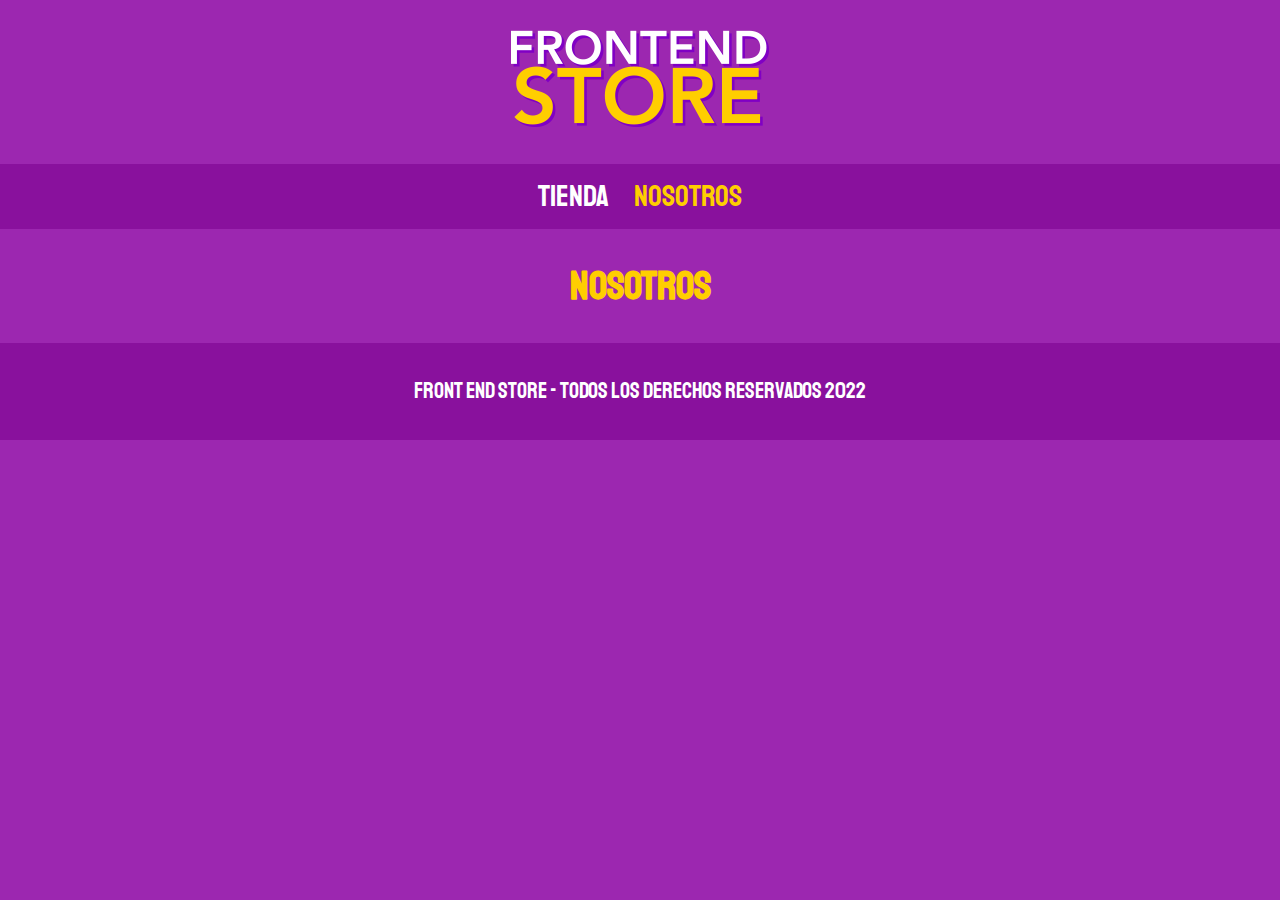
==== nosotros.html @ f925e4d1 "commit" ====
<!DOCTYPE html>
<html lang="en">

<head>
    <meta charset="UTF-8">
    <meta http-equiv="X-UA-Compatible" content="IE=edge">
    <meta name="viewport" content="width=device-width, initial-scale=1.0">
    <title>store</title>
    <link rel="stylesheet" href="css/normalize.css">
    <link rel="preconnect" href="https://fonts.gstatic.com">
    <link href="https://fonts.googleapis.com/css2?family=Staatliches&display=swap" rel="stylesheet">
    <link rel="stylesheet" href="css/styles.css">
</head>

<body>
    <header class="header">
        <a href="index.html">
            <img class="header__logo" src="img/logo.png" alt="logotipo">
        </a>
    </header>

    <nav class="navegacion">
        <a class="navegacion__enlace" href="index.html">Tienda</a>
        <a class="navegacion__enlace navegacion__enlace--activo" href="nosotros.html">Nosotros</a>
    </nav>
    <main>
        <h1>Nosotros</h1>
    </main>
    <footer class="footer">
        <p class="footer__texto"><span>Front End Store -</span> Todos los derechos Reservados 2022</p>
    </footer>
</body>

</html>
---- css/styles.css ----
:root{
    --primario: #9c27b0;
    --primarioOscuro: #89119d;
    --secundario: #ffce00;
    --secundarioOscuro: rgb(233,187,2);
    --blanco: #fff;
    --negro: #000;

    --fuentePrincipal: 'Staatliches', cursive;
}

/* apply a natural box layout model to all elements, but allowing components to change */
html {
    box-sizing: border-box;
    font-size: 62.5%;
}
  *, *:before, *:after {
    box-sizing: inherit;
}
/**globlales**/
body{
    background-color: var(--primario);
    font-size: 1.6rem;
    line-height: 1.5;
}

p{
    font-size: 1.8rem;
    font-family: Arial, Helvetica, sans-serif;
    color: var(--blanco);
}

a{text-decoration: none;}

img{max-width: 100%;}
.contenedor{
    max-width: 120rem;
    margin: 0 auto;
}
h1,h2,h3{
    text-align: center;
    color: var(--secundario);
    font-family: var(--fuentePrincipal);
}
h1{font-size: 4rem;}
h2{font-size: 3.2rem;}
h3{font-size: 2.4rem;}

/***header**/
.header{
    display: flex;
    justify-content: center;
}
.header__logo{
    margin: 3rem 0;
}

/***navegacion**/
.navegacion{
    background-color: var(--primarioOscuro);
    padding: 1rem 0;
    display: flex;
    justify-content: center;
    gap: 2.5rem;
}
.navegacion__enlace{
    font-family: var(--fuentePrincipal);
    color: var(--blanco);
    font-size: 3rem;
}
.navegacion__enlace--activo,
.navegacion__enlace:hover{
    color: var(--secundario);
}

/**footer****/
.footer{
    background-color: var(--primarioOscuro);
    padding: 1rem 0;
    margin-top: 2rem;
}
.footer__texto{
    text-align: center;
    font-family: var(--fuentePrincipal);
    font-size: 2.2rem;
}
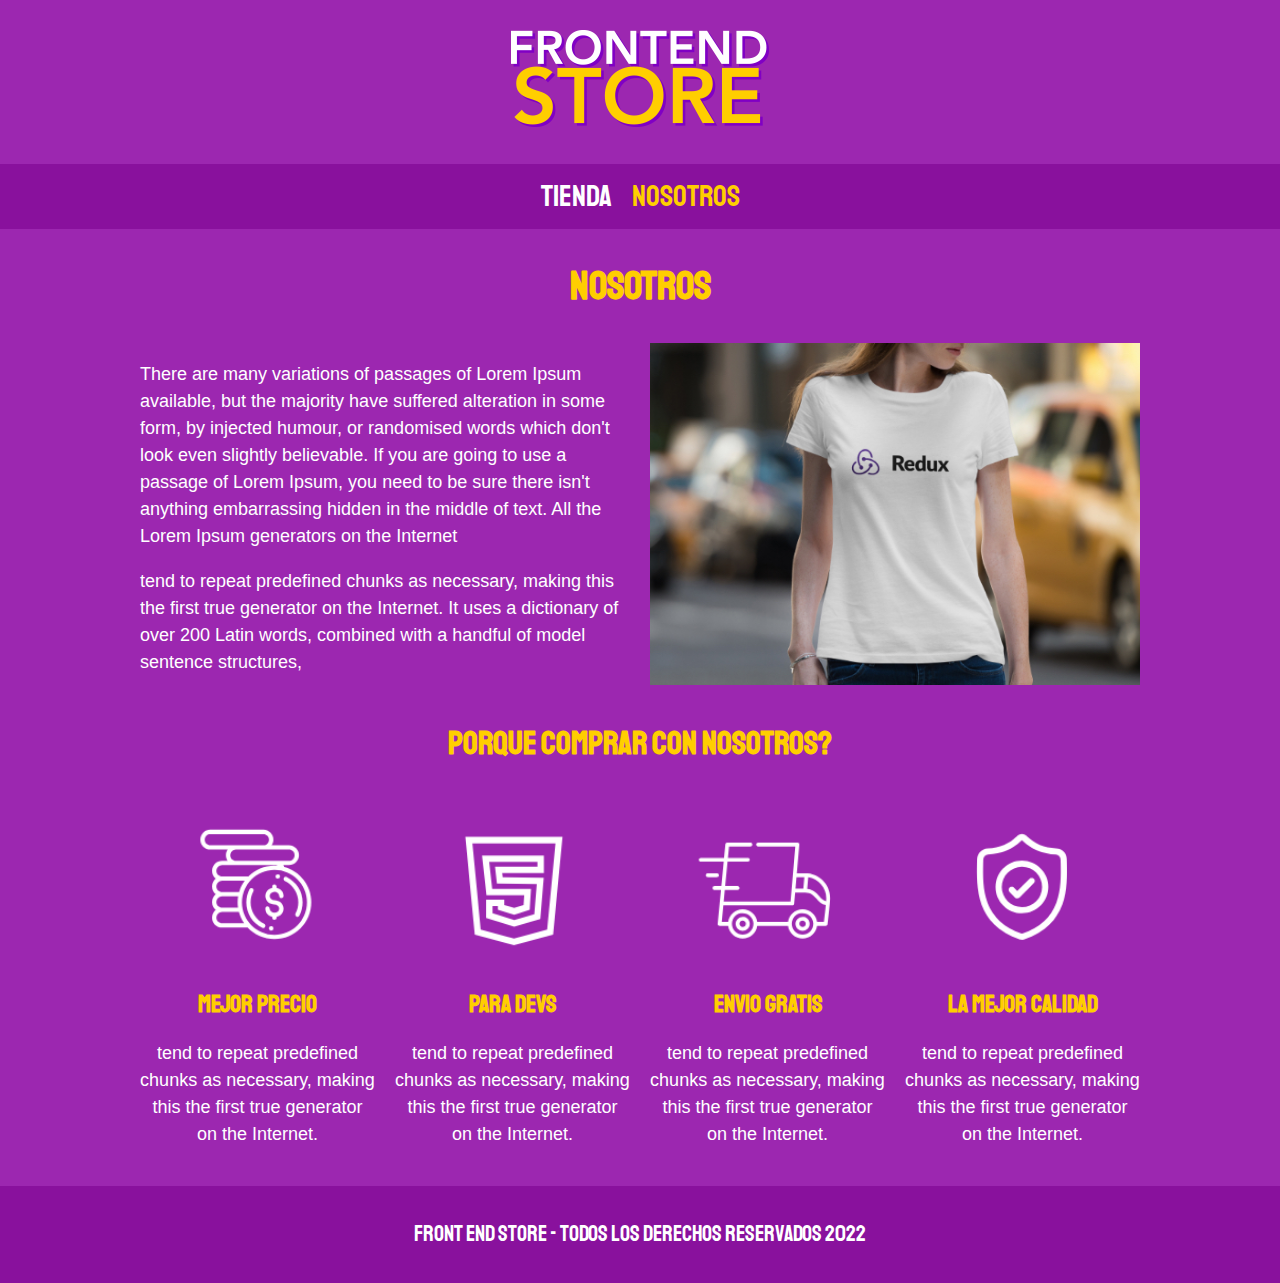
==== commit cbf2095f: "commit" ====
--- a/nosotros.html
+++ b/nosotros.html
@@ -23,9 +23,54 @@
         <a class="navegacion__enlace" href="index.html">Tienda</a>
         <a class="navegacion__enlace navegacion__enlace--activo" href="nosotros.html">Nosotros</a>
     </nav>
-    <main>
+    <main class="contenedor">
         <h1>Nosotros</h1>
+
+        <div class="nosotros">
+            <div class="nosotros__contenido">
+                <p>
+                    There are many variations of passages of Lorem Ipsum available, but the majority have suffered
+                    alteration in some form, by injected humour, or randomised words which don't look even slightly
+                    believable. If you are going to use a passage of Lorem Ipsum, you need to be sure there isn't
+                    anything embarrassing hidden in the middle of text. All the Lorem Ipsum generators on the Internet
+                </p>
+                <p>
+                    tend to repeat predefined chunks as necessary, making this the first true generator on the Internet.
+                    It uses a dictionary of over 200 Latin words, combined with a handful of model sentence structures,
+                </p>
+            </div>
+            <img class="nosotros__imagen" src="img/nosotros.jpg" alt="imagen nosotros">
+        </div>
     </main>
+    <section class="contenedor comprar">
+        <h2 class="comprar__titulo">Porque comprar con nosotros?</h2>
+        <div class="bloques">
+            <div class="bloque">
+                <img class="bloque__imagen" src="img/icono_1.png" alt="por que comprar">
+                <h3 class="bloque__titulo">Mejor precio</h3>
+                <p> tend to repeat predefined chunks as necessary, making this the first true generator on the Internet.
+                </p>
+            </div><!--bloque-->
+            <div class="bloque">
+                <img class="bloque__imagen" src="img/icono_2.png" alt="Para devs">
+                <h3 class="bloque__titulo">Para devs</h3>
+                <p> tend to repeat predefined chunks as necessary, making this the first true generator on the Internet.
+                </p>
+            </div><!--bloque-->
+            <div class="bloque">
+                <img class="bloque__imagen" src="img/icono_3.png" alt="Envio gratis">
+                <h3 class="bloque__titulo">Envio gratis</h3>
+                <p> tend to repeat predefined chunks as necessary, making this the first true generator on the Internet.
+                </p>
+            </div><!--bloque-->
+            <div class="bloque">
+                <img class="bloque__imagen" src="img/icono_4.png" alt="La mejor calidad">
+                <h3 class="bloque__titulo">La mejor calidad</h3>
+                <p> tend to repeat predefined chunks as necessary, making this the first true generator on the Internet.
+                </p>
+            </div><!--bloque-->
+        </div><!--bloques-->
+    </section><!--comprar-->
     <footer class="footer">
         <p class="footer__texto"><span>Front End Store -</span> Todos los derechos Reservados 2022</p>
     </footer>
--- a/css/styles.css
+++ b/css/styles.css
@@ -34,7 +34,7 @@
 
 img{max-width: 100%;}
 .contenedor{
-    max-width: 120rem;
+    max-width: 100rem;
     margin: 0 auto;
 }
 h1,h2,h3{
@@ -61,18 +61,124 @@
     padding: 1rem 0;
     display: flex;
     justify-content: center;
-    gap: 2.5rem;
+    /*gap: 2.5rem; /*separacion forma nueva*/
 }
 .navegacion__enlace{
     font-family: var(--fuentePrincipal);
     color: var(--blanco);
     font-size: 3rem;
+    margin-right: 2rem;
+}
+.navegacion__enlace:last-of-type{
+    margin-right: 0;
 }
 .navegacion__enlace--activo,
 .navegacion__enlace:hover{
     color: var(--secundario);
 }
+/**grid*/
+.grid{
+    display: grid;
+    grid-template-columns: repeat(2, 1fr);
+    gap: 2rem;
+}
+@media (min-width: 768px) {
+    .grid{
+        grid-template-columns: repeat(3, 1fr);
+    }
+}
+/**productos**/
+.producto{
+    background-color: var(--primarioOscuro);
+    padding: 1rem;
+}
+.producto__imagen{
+    width: 100%;
+}
+.producto__nombre{
+    font-size: 3rem;
+}
+.producto__precio{
+    font-size: 2.5rem;
+    color: var(--secundario);
+}
 
+.producto__nombre,
+.producto__precio{
+    font-family: var(--fuentePrincipal);
+    margin: 1rem 0;
+    text-align: center;
+    line-height: 1.2;
+}
+/**Graficos*/
+.grafico{
+    min-height: 30rem;
+    background-repeat: no-repeat;
+    background-size: cover;
+    grid-column: 1 / 3;
+}
+.grafico--camisas{
+    grid-row: 2 / 3;
+    background-image: url(../img/grafico1.jpg);
+}
+.grafico--node{
+    background-image: url(../img/grafico2.jpg);
+    grid-row: 8 / 9;
+}
+@media (min-width: 768px) {
+    .grafico--node{
+        grid-row: 5 / 6;
+        grid-column: 2 / 4;
+    }
+}
+
+.nosotros{
+    display: grid;
+grid-template-rows: repeat(2, auto);
+}
+@media (min-width: 768px) {
+    .nosotros{
+        
+        grid-template-columns: repeat(2, 1fr);
+        column-gap: 2rem;
+    }
+}
+.nosotros__contenido{
+    margin: 0 1rem;
+}
+.nosotros__imagen{
+    grid-row: 1/2;
+    width: 100%;
+}
+@media (min-width: 768px) {
+    .nosotros__contenido{
+        margin: 0;
+    }
+    .nosotros__imagen{
+        grid-column: 2/3;
+    }
+}
+
+/**Bloques */
+.bloques{
+    display: grid;
+    grid-template-columns: repeat(2, 1fr);
+    gap: 2rem;
+}
+@media (min-width: 768px) {
+    .bloques{
+        grid-template-columns: repeat(4, 1fr);
+    }
+}
+.bloque{
+    text-align: center;
+}
+.bloque__imagen{
+    width: 100%;
+}
+.bloque__titulo{
+    margin: 0;
+}
 /**footer****/
 .footer{
     background-color: var(--primarioOscuro);
